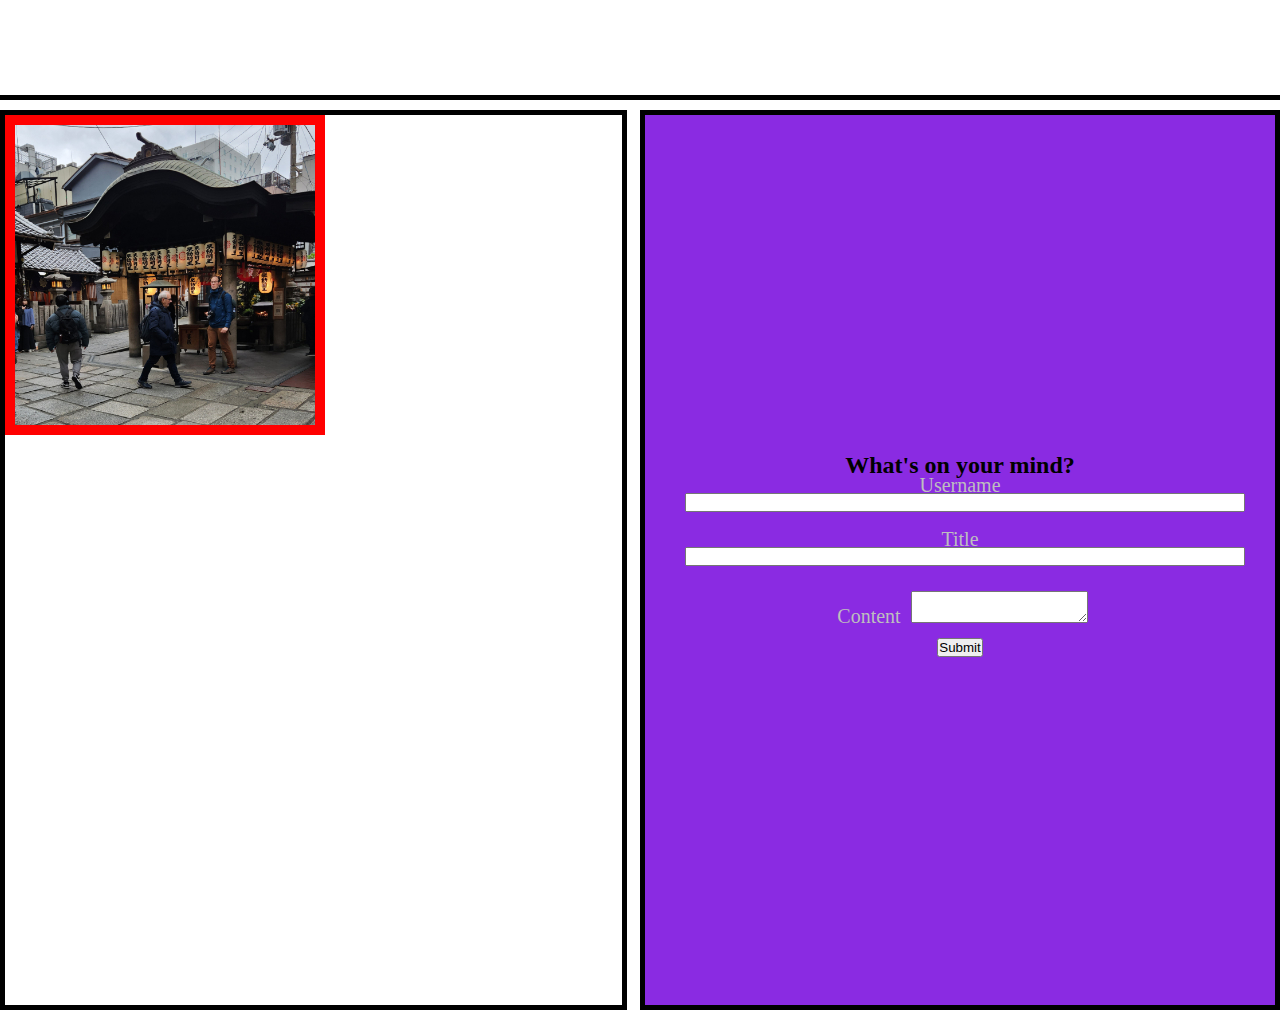
==== index.html @ 26ecba21 "Add form empty fields condition anb CSS styling" ====
<!DOCTYPE html>
<html lang="en">

<head>
    <meta charset="UTF-8">
    <meta name="viewport" content="width=device-width, initial-scale=1.0">
    <title>My Blog - Leena</title>
    <!-- Rl stylesheets for GitHub -->
    <!-- <link rel="stylesheet" href="../Web-APIs-Personal-Blog/assets/css/styles.css">   -->
    <link rel="stylesheet" href="assets/css/styles.css"> 
    <link rel="stylesheet" href="assets/css/form.css">
 </head>

<body>
 <header class="header"> 
    <nav></nav>
 </header>
    <!-- Aside to 50% width-->
    <aside class="photo">
   
        <img id="img"> </img>

    </aside>
    <!-- Do I have to insert the form into a div? -->
    <main class="container">
        <form method="post">
            <h2>What's on your mind?</h2>
            <div class="inputGroup">
                <!-- Research why use for and not id # -->
                <label for='username'> Username</label>
                <input type="text" name="username" id="username"></textarea>
            </div>
            <div class="inputGroup">
                <label for='title'> Title</label>
                <input type="text" name="title" id="title"></textarea>
            </div>
            <div class="inputGroup">
                <label for='content'>Content</label>
                <textarea type="text" name="content" id="content"></textarea>
            </div>

            <div class="submitButton">
                <button id="submitButton"> Submit</button>
            </div>
        </form>
    </main>
    <script src="assets/js/form.js"></script>
    <script src="assets/js/logic.js"></script>
</body>

</html>
---- assets/css/styles.css ----
/* Define styl for the index */
/*  divs have solid borders, style is flat, black and white */
* {
  box-sizing: border-box;
  margin: 0px;
  padding: 0px;

}


.header {
  /* background-color: black;
  width: 100%;
  display: block;
  position: absolute;
  /* border: 5px, solid, #262447; 
  height: 200 px;
    margin: 0px;
  margin-bottom: 10px; */

  height: 100px;
  border-bottom: 5px solid black;
  background-color: white;
  /* clear:both; */ */
top: 0px; 
margin-bottom: 10px;


}

.photo {
  border: 5px solid black;
  width: 49%;
  height: 100vh;
  display: block;
  float: left;
  /* margin-right: 5px; */
}
/* Center image */
.photo img {
border: 10px solid red;
}


/*  Dark Mode */

.dark {
  background-color: #262447;
  height: 100vh;
  color: #bebebe
}

/* insert elements dark mode below */
/*  check if you will use hovers too for buttons */

/* Light mode */

.light {
  background-color: #f0ead6;
  color: black;
  height: 100vh;
}

/* insert elements light mode below */
.blogPosts {
  height: 60vh;
  border-top: 5px solid black;
  border-bottom: 5px solid  black;
  background-color: white;
  margin-bottom: 10px;
}

footer {
  
  height: 100px;
  border-top: 5px solid black;
  background-color: white;
  /* clear:both; */ */
bottom: 0px;
}
---- assets/css/form.css ----
.container {
    border: 5 px solid black;
    display: flex;
    float:right;
    width: 50%;
    
    }


form {
    justify-content: center;
    align-content: center;
    background-color: blueviolet;
    border: 5px  solid  black;
    display: block;
    height: 100vh;
    width: 100%;
    height: 500 px;
    padding: 20px;
    line-height: 5px;
    /* justify-content: right;
    text-align: right; */
}

form h2 {
    text-align: center;
}



.inputGroup {
    margin:10px;
    padding: 5px;
    line-height: 5px;
    font-size: 20px;
    color: #bebebe;
    text-align: center;
  }

  .inputGroup label {
    padding: 5px;
  }
  /* Make fields stretch to fit container */
  .inputGroup input {
    margin: 5px;
    width:100%;
  }

  .submitButton {
    text-align: center;
  }
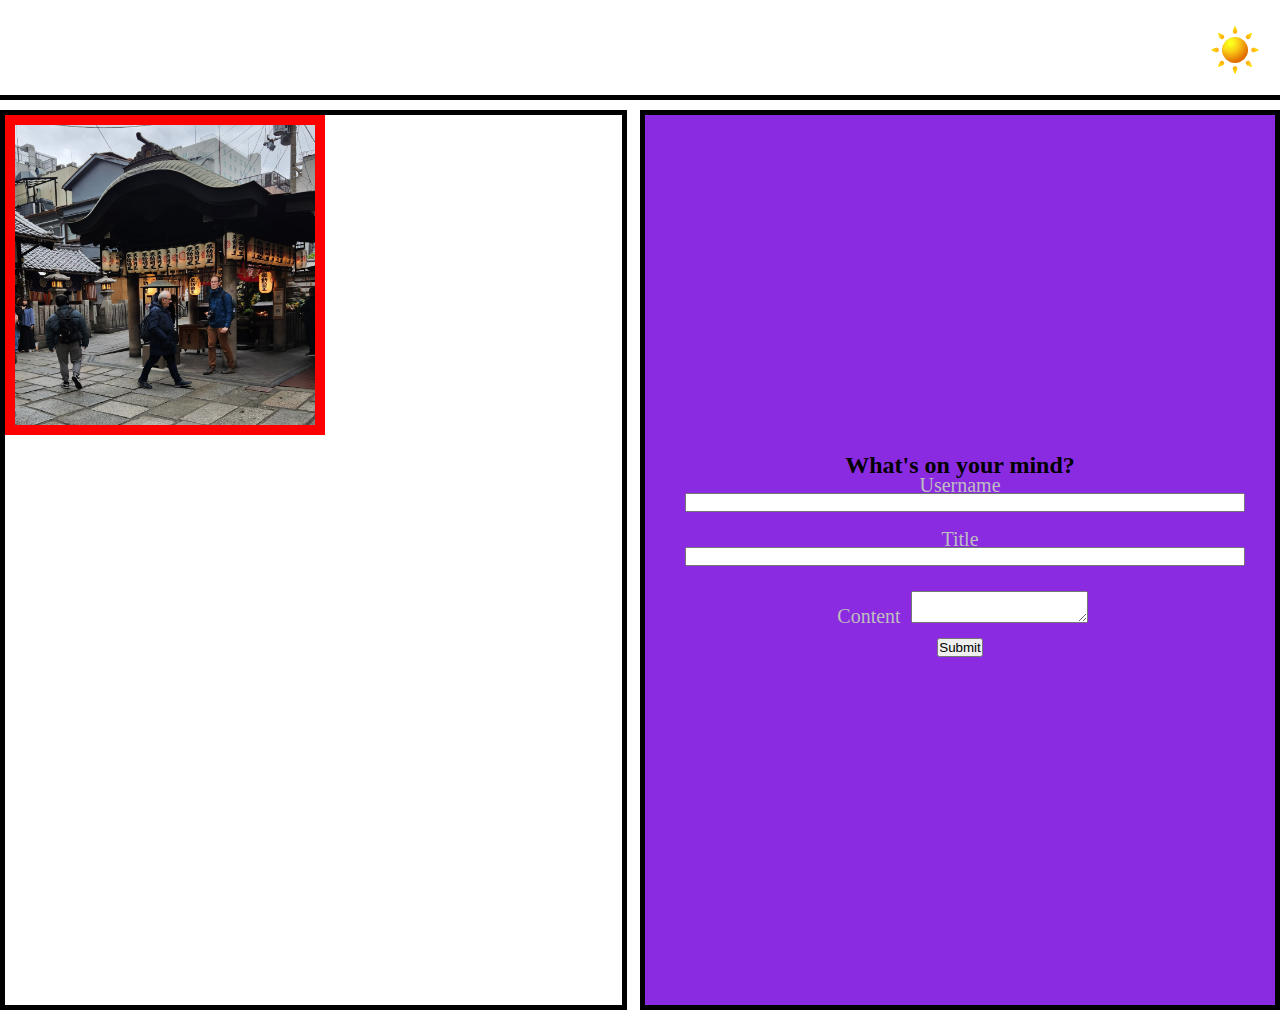
==== commit 427b9208: "Adds Blog Header Menu" ====
--- a/index.html
+++ b/index.html
@@ -7,18 +7,20 @@
     <title>My Blog - Leena</title>
     <!-- Rl stylesheets for GitHub -->
     <!-- <link rel="stylesheet" href="../Web-APIs-Personal-Blog/assets/css/styles.css">   -->
-    <link rel="stylesheet" href="assets/css/styles.css"> 
+    <link rel="stylesheet" href="assets/css/styles.css">
     <link rel="stylesheet" href="assets/css/form.css">
- </head>
+</head>
 
 <body>
- <header class="header"> 
-    <nav></nav>
- </header>
+<header class="header"> 
+    <div class="mode"> 
+        <img src="/assets/images/light-icon.png"> 
+    </div>
+</header>
     <!-- Aside to 50% width-->
     <aside class="photo">
-   
-        <img id="img"> </img>
+
+        <img id="imgHero"> </img>
 
     </aside>
     <!-- Do I have to insert the form into a div? -->
--- a/assets/css/styles.css
+++ b/assets/css/styles.css
@@ -41,6 +41,17 @@
 border: 10px solid red;
 }
 
+.mode {
+  height: 100px;
+  justify-content: right;
+  text-align: right;
+}
+.mode img {
+margin-top: 25px;
+margin-right: 20px;
+align-items: center;
+
+}
 
 /*  Dark Mode */
 
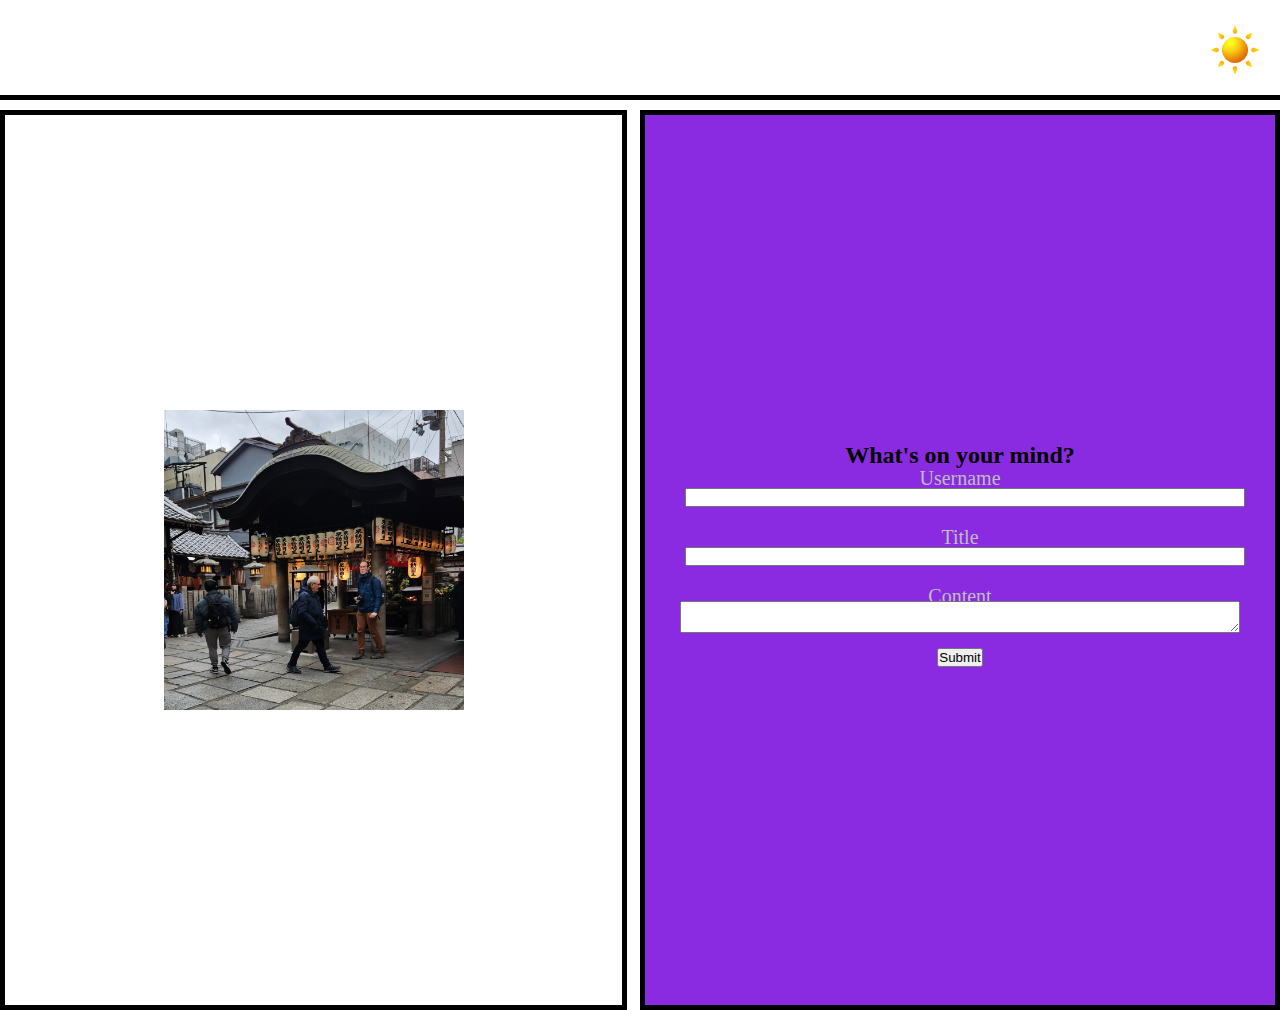
==== commit 4b66a5df: "Light/Dark mode general functionality" ====
--- a/index.html
+++ b/index.html
@@ -12,9 +12,11 @@
 </head>
 
 <body>
+    <div class ="styleAll">
 <header class="header"> 
-    <div class="mode"> 
-        <img src="/assets/images/light-icon.png"> 
+    <div > 
+        <!-- <img src="/assets/images/light-icon.png">  -->
+        <img class="modeSwitcher" id="modeIcon"> </img>
     </div>
 </header>
     <!-- Aside to 50% width-->
@@ -46,6 +48,7 @@
             </div>
         </form>
     </main>
+</div>
     <script src="assets/js/form.js"></script>
     <script src="assets/js/logic.js"></script>
 </body>
--- a/assets/css/styles.css
+++ b/assets/css/styles.css
@@ -4,29 +4,42 @@
   box-sizing: border-box;
   margin: 0px;
   padding: 0px;
-
+font-family: ;
 }
 
 
 .header {
-  /* background-color: black;
   width: 100%;
-  display: block;
-  position: absolute;
-  /* border: 5px, solid, #262447; 
-  height: 200 px;
-    margin: 0px;
-  margin-bottom: 10px; */
-
   height: 100px;
   border-bottom: 5px solid black;
   background-color: white;
-  /* clear:both; */ */
-top: 0px; 
-margin-bottom: 10px;
+  /* clear:both; */
+  top: 0px;
+  margin-bottom: 10px;
 
 
 }
+
+.header div {
+  width: 100%;
+  height: 100px;
+  display: flex;
+  justify-content: right;
+  text-align: right;
+
+
+}
+
+.modeSwitcher {
+   width: 50px;
+  height: 50px; 
+  margin-right: 20px;
+ align-items: center;
+ align-self: center;
+
+
+} 
+
 
 .photo {
   border: 5px solid black;
@@ -34,24 +47,38 @@
   height: 100vh;
   display: block;
   float: left;
+  position: relative;
   /* margin-right: 5px; */
 }
+
 /* Center image */
-.photo img {
-border: 10px solid red;
+/* .photo img {
+  border: 10px solid red;
+}
+ */
+#imgHero {
+  /* border: 10px solid red; */
+  position: absolute;
+  top:50%;
+  left: 50%;
+  transform: translate(-50%,-50%);
+
 }
 
-.mode {
+/* 
+ .mode {
   height: 100px;
+  border: 5px  solid purple;
   justify-content: right;
   text-align: right;
-}
-.mode img {
-margin-top: 25px;
-margin-right: 20px;
-align-items: center;
+} 
 
-}
+ .mode img {
+  margin-top: 25px;
+  margin-right: 20px;
+  align-items: center;
+
+} */
 
 /*  Dark Mode */
 
@@ -76,16 +103,16 @@
 .blogPosts {
   height: 60vh;
   border-top: 5px solid black;
-  border-bottom: 5px solid  black;
+  border-bottom: 5px solid black;
   background-color: white;
   margin-bottom: 10px;
 }
 
 footer {
-  
+
   height: 100px;
   border-top: 5px solid black;
   background-color: white;
-  /* clear:both; */ */
-bottom: 0px;
+  /* clear:both; */
+  */ bottom: 0px;
 }--- a/assets/css/form.css
+++ b/assets/css/form.css
@@ -32,14 +32,18 @@
 .inputGroup {
     margin:10px;
     padding: 5px;
-    line-height: 5px;
+    line-height: 10px;
     font-size: 20px;
     color: #bebebe;
     text-align: center;
+    
+  
   }
 
-  .inputGroup label {
+  .inputGroup label  {
     padding: 5px;
+    margin-bottom: 5px;
+    
   }
   /* Make fields stretch to fit container */
   .inputGroup input {
@@ -47,6 +51,11 @@
     width:100%;
   }
 
+  .inputGroup textarea {
+    width:100%;
+  
+  }
+
   .submitButton {
     text-align: center;
   }
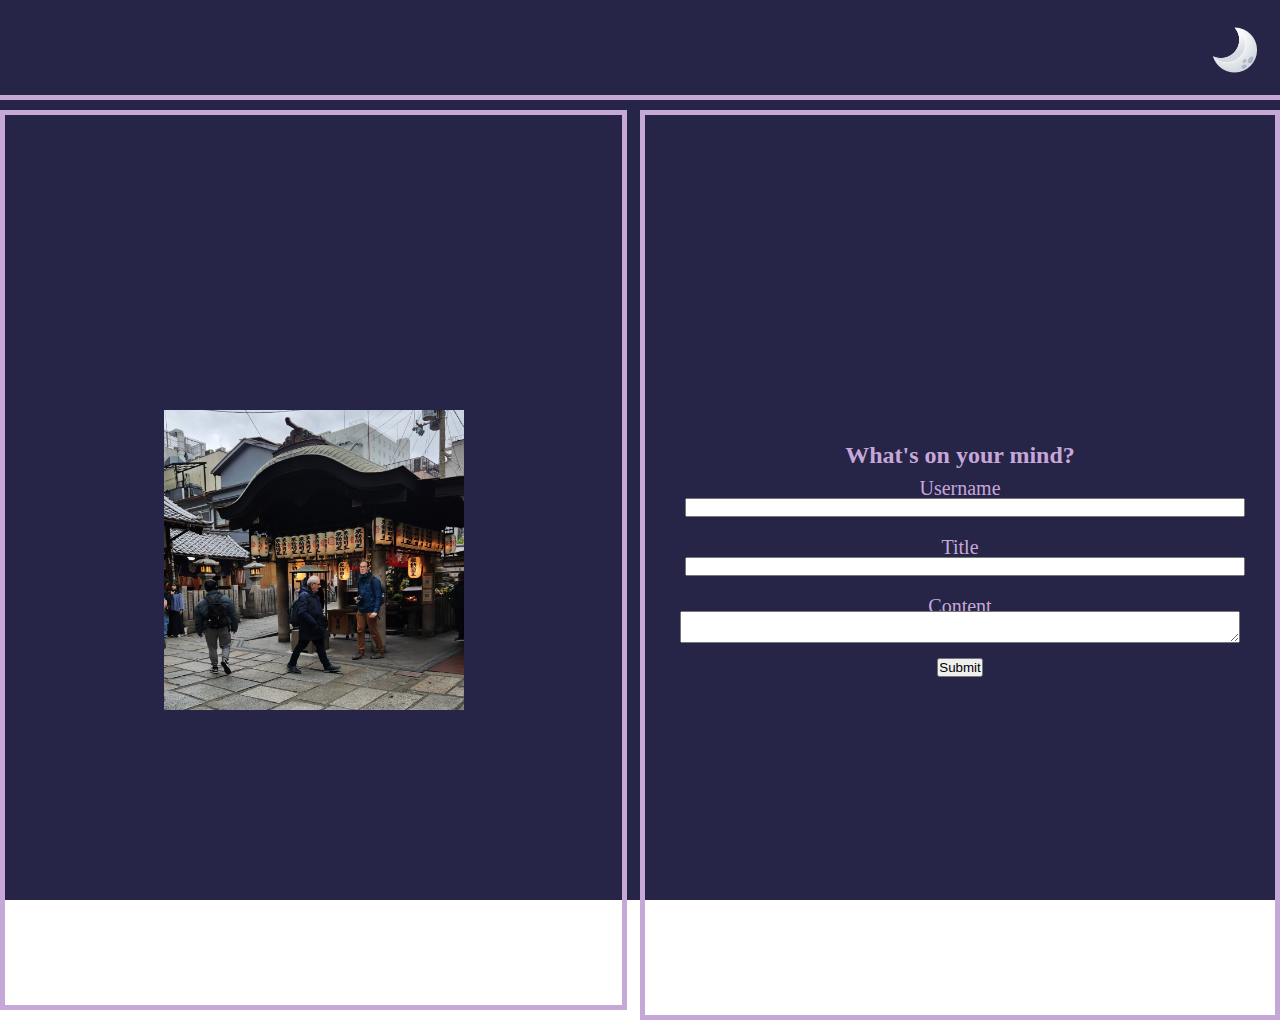
==== commit 8859cc78: "Styles Ligth/Dark Mode" ====
--- a/index.html
+++ b/index.html
@@ -12,7 +12,7 @@
 </head>
 
 <body>
-    <div class ="styleAll">
+    <div class ="styleAll light">
 <header class="header"> 
     <div > 
         <!-- <img src="/assets/images/light-icon.png">  -->
--- a/assets/css/styles.css
+++ b/assets/css/styles.css
@@ -12,7 +12,6 @@
   width: 100%;
   height: 100px;
   border-bottom: 5px solid black;
-  background-color: white;
   /* clear:both; */
   top: 0px;
   margin-bottom: 10px;
@@ -83,6 +82,7 @@
 /*  Dark Mode */
 
 .dark {
+  border-color:  white;
   background-color: #262447;
   height: 100vh;
   color: #bebebe
@@ -91,13 +91,52 @@
 /* insert elements dark mode below */
 /*  check if you will use hovers too for buttons */
 
+.dark header {
+  border-color: rgb(198, 168, 216);
+}
+.dark aside {
+  border-color: rgb(198, 168, 216);
+}
+
+.dark main {
+  border: 5px  solid  rgb(198, 168, 216);
+
+}
+
+.dark form {
+  color: rgb(198, 168, 216);
+}
+
+
 /* Light mode */
 
 .light {
-  background-color: #f0ead6;
+  /* border: 5px solid rgb(129, 18, 194); */
+  background-color: #f4e3fc;
   color: black;
   height: 100vh;
 }
+
+.light header {
+  border-color: rgb(129,18,194);
+}
+.light aside {
+  border-color: rgb(129,18,194);
+}
+
+.light main {
+  border: 5px  solid  rgb(129,18,194);
+
+}
+
+.light form {
+  color: #9b1894;
+}
+
+/* .light .submitButton {
+  background-color: #9b1894;
+} */
+
 
 /* insert elements light mode below */
 .blogPosts {
--- a/assets/css/form.css
+++ b/assets/css/form.css
@@ -1,6 +1,6 @@
 
 .container {
-    border: 5 px solid black;
+    /* border: 5 px solid black; */
     display: flex;
     float:right;
     width: 50%;
@@ -11,8 +11,7 @@
 form {
     justify-content: center;
     align-content: center;
-    background-color: blueviolet;
-    border: 5px  solid  black;
+    /* border: 5px  solid  black; */
     display: block;
     height: 100vh;
     width: 100%;
@@ -25,8 +24,9 @@
 
 form h2 {
     text-align: center;
+   padding-bottom: 10px;
+  
 }
-
 
 
 .inputGroup {
@@ -34,11 +34,17 @@
     padding: 5px;
     line-height: 10px;
     font-size: 20px;
-    color: #bebebe;
+    /* color: #9b1894; */
     text-align: center;
     
   
   }
+
+  /* .inputGroup input {
+    margin-top: 10px;
+    margin-bottom: 10px;
+    display: block;
+  } */
 
   .inputGroup label  {
     padding: 5px;
@@ -49,6 +55,7 @@
   .inputGroup input {
     margin: 5px;
     width:100%;
+ 
   }
 
   .inputGroup textarea {
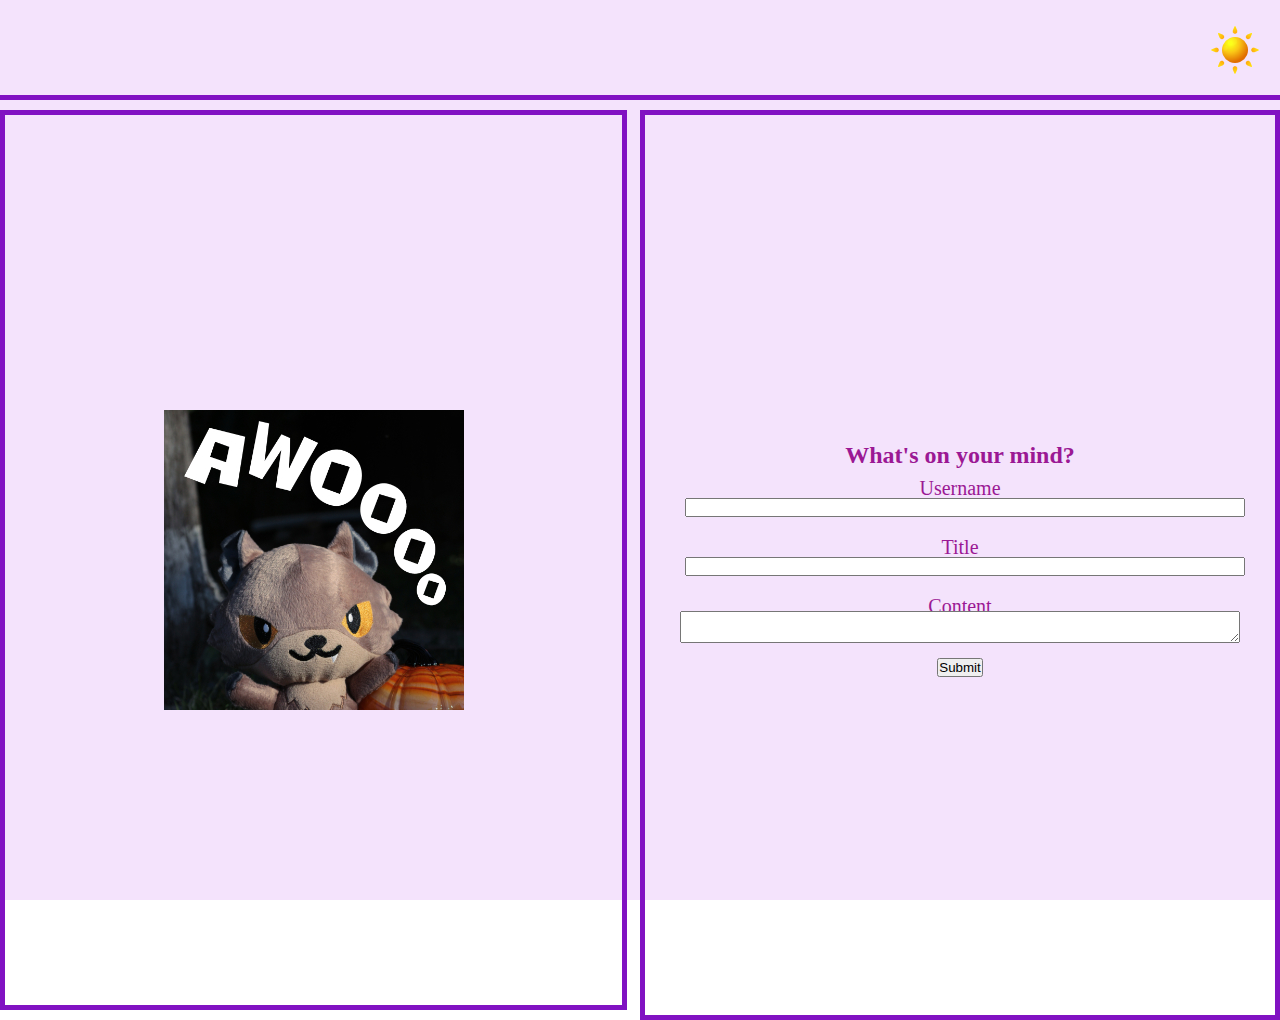
==== commit 7c370b57: "Fix JS rel links" ====
--- a/index.html
+++ b/index.html
@@ -49,8 +49,8 @@
         </form>
     </main>
 </div>
-    <script src="assets/js/form.js"></script>
-    <script src="assets/js/logic.js"></script>
+    <script src="./assets/js/form.js"></script>
+    <script src="./assets/js/logic.js"></script>
 </body>
 
 </html>--- a/assets/css/styles.css
+++ b/assets/css/styles.css
@@ -85,7 +85,7 @@
   border-color:  white;
   background-color: #262447;
   height: 100vh;
-  color: #bebebe
+  color: rgb(198, 168, 216);
 }
 
 /* insert elements dark mode below */
@@ -107,14 +107,24 @@
   color: rgb(198, 168, 216);
 }
 
+.dark footer {
+  color: rgb(198, 168, 216);
+  border-color: rgb(198, 168, 216); 
+ 
+}
 
+.dark footer a {
+ color:  rgb(198, 168, 216);
+ text-decoration: none;
+}
 /* Light mode */
 
 .light {
   /* border: 5px solid rgb(129, 18, 194); */
   background-color: #f4e3fc;
-  color: black;
+  color: #262447;
   height: 100vh;
+  border-color: rgb(129,18,194);
 }
 
 .light header {
@@ -133,6 +143,19 @@
   color: #9b1894;
 }
 
+.light footer {
+  border-color: rgb(129,18,194);
+  color: #262447;
+}
+
+.light footer a {
+  color:  #262447;
+  text-decoration: none;
+ }
+
+.light div {
+  border-color: rgb(129,18,194);
+}
 /* .light .submitButton {
   background-color: #9b1894;
 } */
@@ -141,17 +164,35 @@
 /* insert elements light mode below */
 .blogPosts {
   height: 60vh;
-  border-top: 5px solid black;
-  border-bottom: 5px solid black;
-  background-color: white;
+  border-top: 5px solid;
+  border-bottom: 5px solid;
   margin-bottom: 10px;
 }
+
+
 
 footer {
 
   height: 100px;
-  border-top: 5px solid black;
-  background-color: white;
+  border-top: 5px solid;
+
   /* clear:both; */
   */ bottom: 0px;
-}+  /* display: flex; */
+}
+
+footer  h2 {
+  justify-content: center;
+  margin-top: 20px;
+  margin-left: 20px;
+}
+
+footer ul {
+  margin-left: 20px;
+  margin-top: 30px;
+  align-self: center;
+  justify-content: left;
+  display: inline-block;
+  list-style-type: none;
+}
+
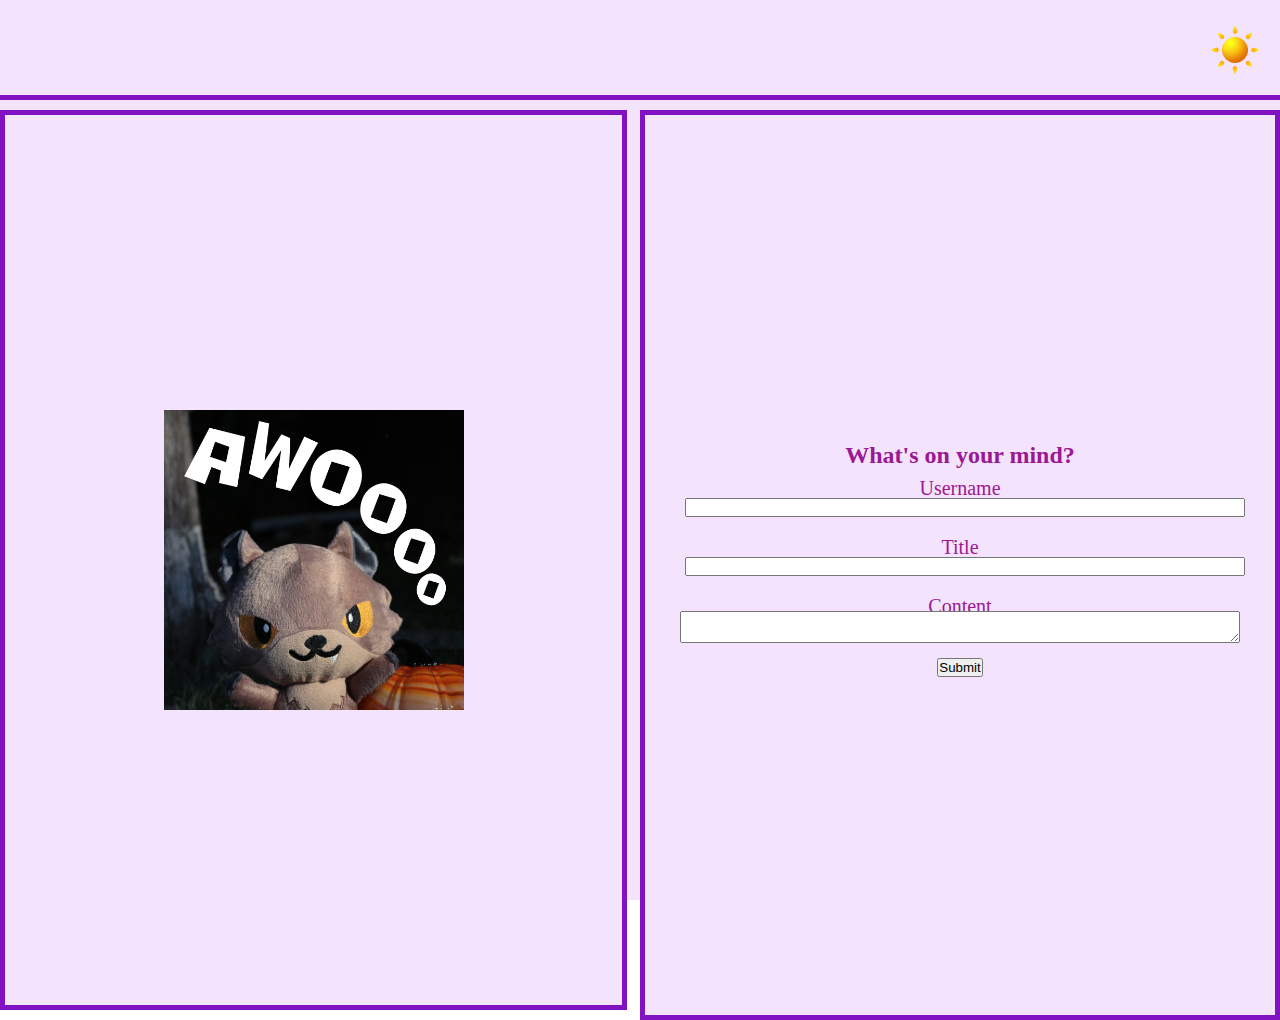
==== commit 5fe91eb8: "Gives bg color to aside and form" ====
--- a/index.html
+++ b/index.html
@@ -49,8 +49,8 @@
         </form>
     </main>
 </div>
-    <script src="./assets/js/form.js"></script>
-    <script src="./assets/js/logic.js"></script>
+    <script src="assets/js/form.js"></script>
+    <script src="assets/js/logic.js"></script>
 </body>
 
 </html>--- a/assets/css/styles.css
+++ b/assets/css/styles.css
@@ -50,11 +50,6 @@
   /* margin-right: 5px; */
 }
 
-/* Center image */
-/* .photo img {
-  border: 10px solid red;
-}
- */
 #imgHero {
   /* border: 10px solid red; */
   position: absolute;
@@ -64,20 +59,6 @@
 
 }
 
-/* 
- .mode {
-  height: 100px;
-  border: 5px  solid purple;
-  justify-content: right;
-  text-align: right;
-} 
-
- .mode img {
-  margin-top: 25px;
-  margin-right: 20px;
-  align-items: center;
-
-} */
 
 /*  Dark Mode */
 
@@ -88,23 +69,28 @@
   color: rgb(198, 168, 216);
 }
 
-/* insert elements dark mode below */
-/*  check if you will use hovers too for buttons */
+.dark body {
+  color: rgb(198, 168, 216);
+  background-color: #262447;
 
+}
 .dark header {
   border-color: rgb(198, 168, 216);
 }
 .dark aside {
   border-color: rgb(198, 168, 216);
+  background-color: #262447;
 }
 
 .dark main {
   border: 5px  solid  rgb(198, 168, 216);
-
+  border-color: rgb(198, 168, 216);
+  background-color: #262447;
 }
 
 .dark form {
   color: rgb(198, 168, 216);
+  background-color: #262447;
 }
 
 .dark footer {
@@ -117,25 +103,29 @@
  color:  rgb(198, 168, 216);
  text-decoration: none;
 }
+
 /* Light mode */
 
 .light {
-  /* border: 5px solid rgb(129, 18, 194); */
   background-color: #f4e3fc;
   color: #262447;
   height: 100vh;
   border-color: rgb(129,18,194);
 }
-
+.light body {
+  background-color: #f4e3fc;
+}
 .light header {
   border-color: rgb(129,18,194);
 }
 .light aside {
   border-color: rgb(129,18,194);
+  background-color: #f4e3fc;
 }
 
 .light main {
   border: 5px  solid  rgb(129,18,194);
+  background-color: #f4e3fc;
 
 }
 
@@ -156,12 +146,11 @@
 .light div {
   border-color: rgb(129,18,194);
 }
+
 /* .light .submitButton {
   background-color: #9b1894;
 } */
 
-
-/* insert elements light mode below */
 .blogPosts {
   height: 60vh;
   border-top: 5px solid;
@@ -169,16 +158,12 @@
   margin-bottom: 10px;
 }
 
-
-
 footer {
 
   height: 100px;
   border-top: 5px solid;
-
-  /* clear:both; */
-  */ bottom: 0px;
-  /* display: flex; */
+  bottom: 0px;
+ 
 }
 
 footer  h2 {
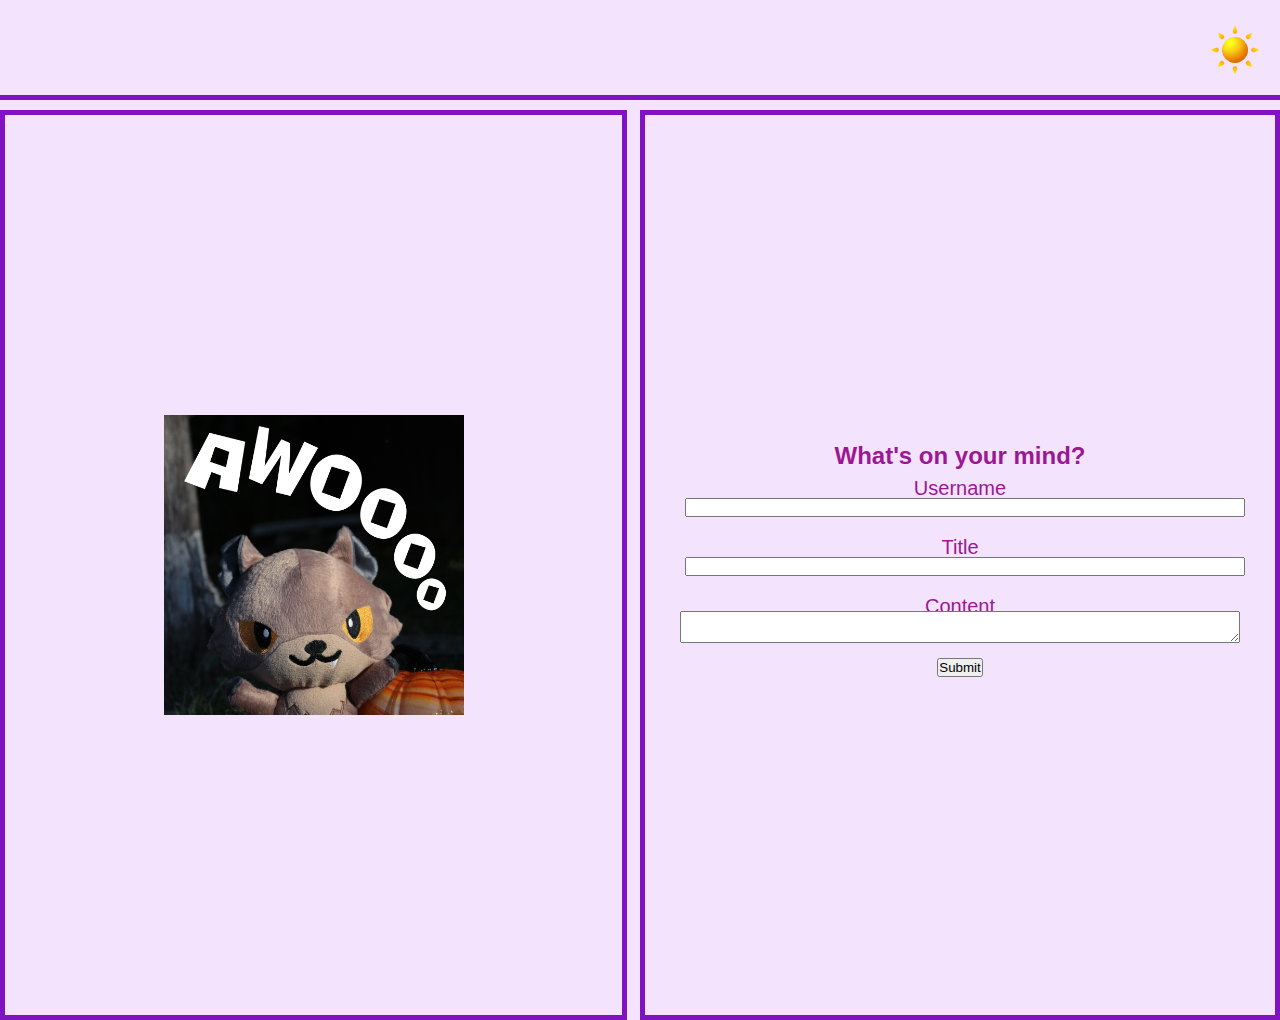
==== commit 1e545b4f: "Fixed aside and form bg color when toggle mode" ====
--- a/index.html
+++ b/index.html
@@ -12,43 +12,45 @@
 </head>
 
 <body>
-    <div class ="styleAll light">
-<header class="header"> 
-    <div > 
-        <!-- <img src="/assets/images/light-icon.png">  -->
-        <img class="modeSwitcher" id="modeIcon"> </img>
+    <div class="styleAll">
+        <header class="header">
+            <div>
+                <!-- <img src="/assets/images/light-icon.png">  -->
+                <img class="modeSwitcher" id="modeIcon"> </img>
+            </div>
+        </header>
+        <!-- Aside to 50% width-->
+        <section class="flexcontainer">
+        <aside class="photo">
+
+            <img id="imgHero"> </img>
+
+        </aside>
+        <!-- Do I have to insert the form into a div? -->
+        <main class="container">
+            <form method="post">
+                <h2>What's on your mind?</h2>
+                <div class="inputGroup">
+                    <!-- Research why use for and not id # -->
+                    <label for='username'> Username</label>
+                    <input type="text" name="username" id="username"></textarea>
+                </div>
+                <div class="inputGroup">
+                    <label for='title'> Title</label>
+                    <input type="text" name="title" id="title"></textarea>
+                </div>
+                <div class="inputGroup">
+                    <label for='content'>Content</label>
+                    <textarea type="text" name="content" id="content"></textarea>
+                </div>
+
+                <div class="submitButton">
+                    <button id="submitButton"> Submit</button>
+                </div>
+            </form>
+        </main>
+    </section>
     </div>
-</header>
-    <!-- Aside to 50% width-->
-    <aside class="photo">
-
-        <img id="imgHero"> </img>
-
-    </aside>
-    <!-- Do I have to insert the form into a div? -->
-    <main class="container">
-        <form method="post">
-            <h2>What's on your mind?</h2>
-            <div class="inputGroup">
-                <!-- Research why use for and not id # -->
-                <label for='username'> Username</label>
-                <input type="text" name="username" id="username"></textarea>
-            </div>
-            <div class="inputGroup">
-                <label for='title'> Title</label>
-                <input type="text" name="title" id="title"></textarea>
-            </div>
-            <div class="inputGroup">
-                <label for='content'>Content</label>
-                <textarea type="text" name="content" id="content"></textarea>
-            </div>
-
-            <div class="submitButton">
-                <button id="submitButton"> Submit</button>
-            </div>
-        </form>
-    </main>
-</div>
     <script src="assets/js/form.js"></script>
     <script src="assets/js/logic.js"></script>
 </body>
--- a/assets/css/styles.css
+++ b/assets/css/styles.css
@@ -4,9 +4,14 @@
   box-sizing: border-box;
   margin: 0px;
   padding: 0px;
-font-family: ;
+font-family: Verdana, Geneva, Tahoma, sans-serif;
 }
 
+.flexcontainer {
+  display: flex;
+  justify-content: space-between;
+
+}
 
 .header {
   width: 100%;
@@ -43,9 +48,8 @@
 .photo {
   border: 5px solid black;
   width: 49%;
-  height: 100vh;
+  min-height: 100vh;
   display: block;
-  float: left;
   position: relative;
   /* margin-right: 5px; */
 }
@@ -65,7 +69,7 @@
 .dark {
   border-color:  white;
   background-color: #262447;
-  height: 100vh;
+  min-height: 100vh;
   color: rgb(198, 168, 216);
 }
 
@@ -109,7 +113,7 @@
 .light {
   background-color: #f4e3fc;
   color: #262447;
-  height: 100vh;
+  min-height: 100vh;
   border-color: rgb(129,18,194);
 }
 .light body {
@@ -143,9 +147,9 @@
   text-decoration: none;
  }
 
-.light div {
+/* .light div {
   border-color: rgb(129,18,194);
-}
+} */
 
 /* .light .submitButton {
   background-color: #9b1894;
--- a/assets/css/form.css
+++ b/assets/css/form.css
@@ -1,10 +1,7 @@
 
 .container {
-    /* border: 5 px solid black; */
     display: flex;
-    float:right;
     width: 50%;
-    
     }
 
 
@@ -28,7 +25,6 @@
   
 }
 
-
 .inputGroup {
     margin:10px;
     padding: 5px;
@@ -36,15 +32,9 @@
     font-size: 20px;
     /* color: #9b1894; */
     text-align: center;
-    
-  
+
   }
 
-  /* .inputGroup input {
-    margin-top: 10px;
-    margin-bottom: 10px;
-    display: block;
-  } */
 
   .inputGroup label  {
     padding: 5px;
